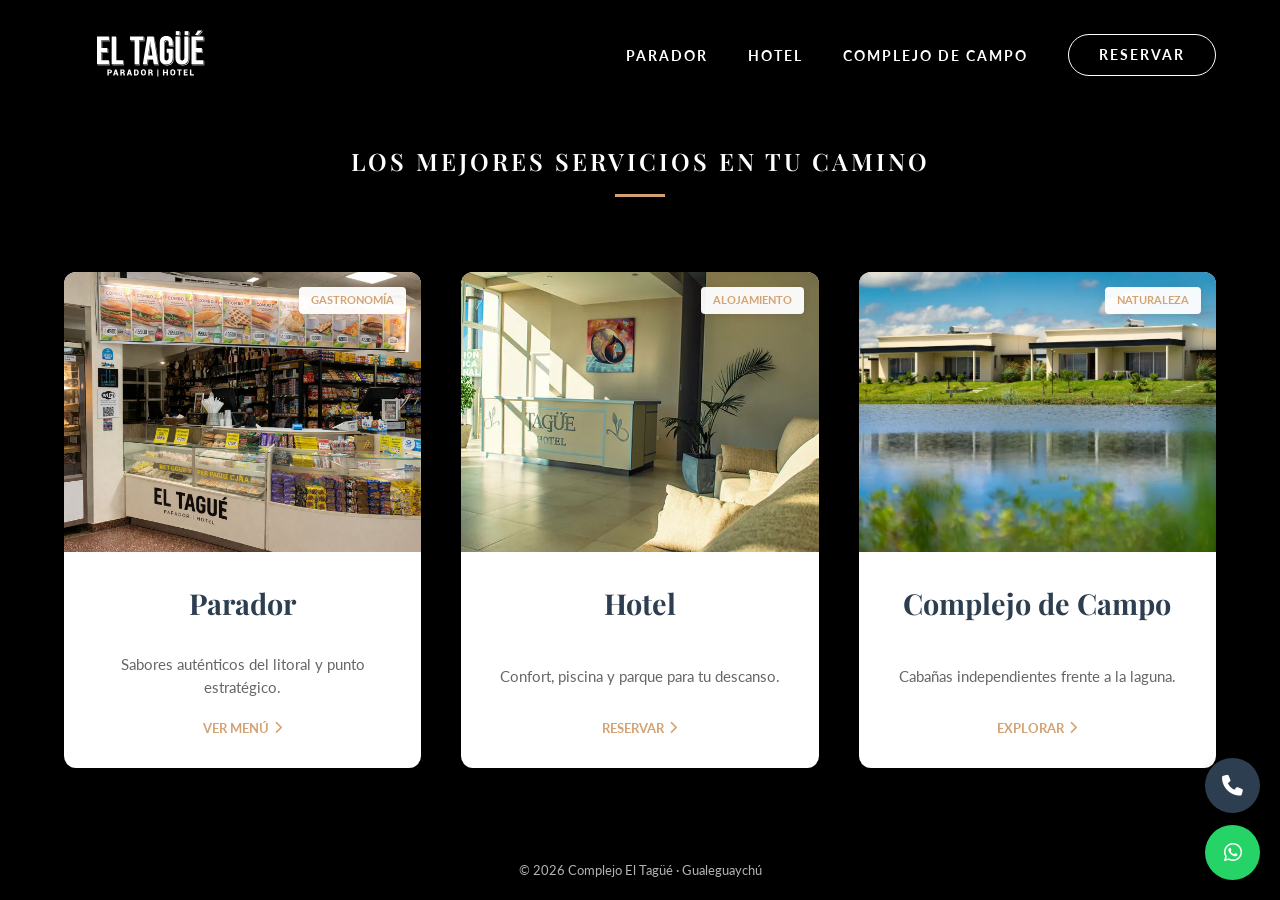
==== index.html @ e10158a5 "Agrego todos los archivos correspondientes a la web" ====
<!DOCTYPE html>
<html lang="es">
<head>
    <meta charset="UTF-8">
    <meta name="viewport" content="width=device-width, initial-scale=1.0">
    <title>El Tagüé | Gualeguaychú</title>
    
    <link rel="stylesheet" href="css/index.css">
    
    <link rel="preconnect" href="https://fonts.googleapis.com">
    <link rel="preconnect" href="https://fonts.gstatic.com" crossorigin>
    <link href="https://fonts.googleapis.com/css2?family=Lato:wght@300;400;700&family=Playfair+Display:ital,wght@0,400;0,600;0,700;1,400&display=swap" rel="stylesheet">
    <link rel="stylesheet" href="https://cdnjs.cloudflare.com/ajax/libs/font-awesome/6.4.0/css/all.min.css">
</head>
<body>

    <div id="page-loader">
        <div class="loader-content">
            <img src="img/logo.svg" alt="Cargando..." class="loader-logo">
        </div>
    </div>

    <div class="video-background-container">
        <div class="bg-image-mobile" style="background-image: url('img/campo/exteriores/exterior7.webp');"></div>
        
        <video autoplay muted loop playsinline class="bg-video desktop-only-video">
            <source src="clips/exteriores-01 (4k).mp4" type="video/mp4">
        </video>
        
        <div class="video-overlay"></div>
    </div>

    <header class="header" id="mainHeader">
        <div class="header-inner">
            <a href="#" class="logo-link">
                <img src="img/logo.svg" alt="El Tagüé Logo" class="logo-img">
            </a>

            <button class="hamburger" id="hamburgerBtn" aria-label="Abrir Menú">
                <span class="bar"></span>
                <span class="bar"></span>
                <span class="bar"></span>
            </button>

            <nav class="nav-menu" id="navMenu">
                <ul class="nav-list">
                    <li><a href="parador.html" class="nav-link">Parador</a></li>
                    <li><a href="hotel.html" class="nav-link">Hotel</a></li>
                    <li><a href="campo.html" class="nav-link">Complejo de Campo</a></li>
                    <li><a href="https://wa.me/5493446621925" class="nav-btn-highlight">Reservar</a></li>
                </ul>
            </nav>
        </div>
    </header>

    <div class="index-content-wrapper">
        <main class="main-content">
            <div class="intro-text">
                <p>Los mejores servicios en tu camino</p>
                <div class="divider-small"></div>
            </div>

            <div class="cards-grid">
                <article class="card" onclick="window.location.href='parador.html'">
                    <div class="card-img-wrap">
                        <img src="img/parador/kiosco.jpeg" alt="Parador El Tagüé">
                        <span class="card-tag">Gastronomía</span>
                    </div>
                    <div class="card-content">
                        <h2>Parador</h2>
                        <p>Sabores auténticos del litoral y punto estratégico.</p>
                        <span class="btn-text">Ver Menú <i class="fa-solid fa-chevron-right"></i></span>
                    </div>
                </article>
                
                <article class="card" onclick="window.location.href='hotel.html'">
                    <div class="card-img-wrap">
                        <img src="img/hotel/recepcion.webp" alt="Hotel El Tagüé">
                        <span class="card-tag">Alojamiento</span>
                    </div>
                    <div class="card-content">
                        <h2>Hotel</h2>
                        <p>Confort, piscina y parque para tu descanso.</p>
                        <span class="btn-text">Reservar <i class="fa-solid fa-chevron-right"></i></span>
                    </div>
                </article>

                <article class="card" onclick="window.location.href='campo.html'">
                    <div class="card-img-wrap">
                        <img src="img/campo/exteriores/exterior6.webp" alt="Complejo de Campo">
                        <span class="card-tag">Naturaleza</span>
                    </div>
                    <div class="card-content">
                        <h2>Complejo de Campo</h2>
                        <p>Cabañas independientes frente a la laguna.</p>
                        <span class="btn-text">Explorar <i class="fa-solid fa-chevron-right"></i></span>
                    </div>
                </article>
            </div>
        </main>

        <footer class="footer">
            <p>© 2026 Complejo El Tagüé · Gualeguaychú</p>
        </footer>
    </div>

    <div class="floating-actions">
        <a href="tel:+5493446493085" class="action-bubble dark"><i class="fa-solid fa-phone"></i></a>
        <a href="https://wa.me/5493446621925" class="action-bubble green"><i class="fa-brands fa-whatsapp"></i></a>
    </div>

    <script src="js/main.js"></script>

</body>
</html>
---- css/index.css ----
/* =========================================
   INDEX.CSS - RESTRUCTURADO & PRO 
   (Estilo Luxury: Header Invisible & Fondo Híbrido Optimizado)
   ========================================= */

:root {
    --primary: #2C3E50;
    --accent: #D4A373;
    /* Oscurecemos la capa para mejor contraste general */
    --bg-overlay: rgba(0, 0, 0, 0.6); 
    --white: #FFFFFF;
    --shadow: 0 15px 40px rgba(0,0,0,0.15); 
    --radius: 12px; 
    --font-heading: 'Playfair Display', serif; 
    --font-body: 'Lato', sans-serif;
    --header-h: 70px;
}

* { margin: 0; padding: 0; box-sizing: border-box; }

html { scroll-behavior: smooth; }

body {
    font-family: var(--font-body);
    color: var(--primary);
    line-height: 1.5;
    min-height: 100vh;
    display: flex; flex-direction: column;
}

/* --- PRELOADER GLOBAL --- */
#page-loader {
    position: fixed; top: 0; left: 0; width: 100%; height: 100%;
    background-color: #FAFAF5;
    z-index: 9999;
    display: flex; justify-content: center; align-items: center;
    transition: opacity 0.5s ease, visibility 0.5s ease;
}
.loader-hidden { opacity: 0; visibility: hidden; }
.loader-logo { width: 120px; animation: pulse 1.5s infinite ease-in-out; }

@keyframes pulse {
    0% { transform: scale(1); opacity: 1; }
    50% { transform: scale(1.05); opacity: 0.7; }
    100% { transform: scale(1); opacity: 1; }
}

/* --- CONTENEDOR DE FONDOS HÍBRIDO --- */
.video-background-container {
    position: fixed;
    top: 0;
    left: 0;
    width: 100%;
    height: 100vh;
    z-index: -1;
    overflow: hidden;
    background-color: #000; 
}

/* Imagen para Mobile (Por Defecto visible) */
.bg-image-mobile {
    position: absolute;
    inset: 0;
    background-size: cover;
    background-position: center;
    background-repeat: no-repeat;
    display: block; /* Visible en móviles */
}

/* Video para Desktop (Por Defecto Oculto en móviles para ahorrar batería/datos) */
.bg-video.desktop-only-video {
    position: absolute;
    top: 50%;
    left: 50%;
    min-width: 100%;
    min-height: 100%;
    width: auto;
    height: auto;
    transform: translateX(-50%) translateY(-50%);
    object-fit: cover;
    display: none; /* Oculto en móviles */
}

.video-overlay {
    position: absolute;
    inset: 0;
    background: var(--bg-overlay);
    backdrop-filter: blur(8px); 
    z-index: 1;
}

/* --- HEADER (Estilo Luxury Invisible) --- */
.header {
    position: fixed; top: 0; left: 0; width: 100%; height: var(--header-h);
    background: linear-gradient(to bottom, rgba(0,0,0,0.8) 0%, rgba(0,0,0,0) 100%);
    backdrop-filter: none; 
    box-shadow: none; 
    z-index: 1000; display: flex; align-items: center; justify-content: center;
}
.header-inner { width: 90%; max-width: 1200px; display: flex; justify-content: space-between; align-items: center; }

.logo-link { display: flex; align-items: center; height: 100%; z-index: 1002; position: relative; pointer-events: auto; }

/* Logo siempre blanco */
.logo-img { 
    height: 120px; 
    width: auto; 
    display: block; 
    filter: brightness(0) invert(1) drop-shadow(0 4px 6px rgba(0,0,0,0.4)) !important; 
    transition: all 0.3s ease;
}

/* --- MENÚ MOBILE --- */
.hamburger { background: none; border: none; cursor: pointer; display: flex; flex-direction: column; gap: 5px; padding: 10px; z-index: 1001; }
.hamburger .bar { width: 25px; height: 3px; background-color: #FFF; border-radius: 2px; transition: 0.3s; box-shadow: 0 2px 4px rgba(0,0,0,0.5); }

.hamburger.is-active .bar:nth-child(1) { transform: translateY(8px) rotate(45deg); background-color: var(--primary); box-shadow: none; }
.hamburger.is-active .bar:nth-child(2) { opacity: 0; }
.hamburger.is-active .bar:nth-child(3) { transform: translateY(-8px) rotate(-45deg); background-color: var(--primary); box-shadow: none; }

.nav-menu {
    position: fixed; top: 0; left: 0; width: 100%; height: 100vh; background: #FFF;
    display: flex; flex-direction: column; justify-content: center; align-items: center;
    opacity: 0; visibility: hidden; pointer-events: none; transition: all 0.4s ease; z-index: 1000;
}
.nav-menu.is-open { opacity: 1; visibility: visible; pointer-events: auto; }
.nav-list { list-style: none !important; padding: 0; margin: 0; text-align: center; display: flex; flex-direction: column; gap: 25px; }
.nav-link { font-weight: 700; text-transform: uppercase; font-size: 1.2rem; letter-spacing: 2px; color: var(--primary); text-decoration: none; }
.nav-btn-highlight { display: inline-block; color: var(--accent); font-weight: 700; text-transform: uppercase; letter-spacing: 2px; border: 1px solid var(--accent); padding: 12px 40px; border-radius: 50px; margin-top: 15px; text-decoration: none; }

/* --- MAIN CONTENT (Flotando sobre el fondo) --- */
.index-content-wrapper {
    position: relative;
    z-index: 2;
    min-height: 100vh;
    display: flex;
    flex-direction: column;
    justify-content: center; 
    padding-top: var(--header-h); 
}

.main-content { flex: 1; width: 90%; max-width: 1200px; margin: 0 auto; padding: 20px 0 60px; display: flex; flex-direction: column; justify-content: center;}
.intro-text { text-align: center; margin-bottom: 40px; }
.intro-text p { 
    font-family: var(--font-heading); 
    font-size: 1.5rem; 
    text-transform: uppercase; 
    letter-spacing: 3px; 
    color: #FFF; 
    font-weight: 600; 
    text-shadow: 0 2px 10px rgba(0,0,0,0.5); 
}
.divider-small { width: 50px; height: 3px; background: var(--accent); margin: 15px auto; }

.cards-grid { display: grid; grid-template-columns: 1fr; gap: 30px; }
.card { background: #FFF; border-radius: var(--radius); overflow: hidden; box-shadow: var(--shadow); transition: transform 0.3s ease, box-shadow 0.3s ease; cursor: pointer; display: flex; flex-direction: column; }
.card:active { transform: scale(0.98); }
.card-img-wrap { position: relative; height: 200px; overflow: hidden; }
.card-img-wrap img { width: 100%; height: 100%; object-fit: cover; transition: transform 0.6s cubic-bezier(0.25, 0.46, 0.45, 0.94); }
.card-tag { position: absolute; top: 15px; right: 15px; background: rgba(255,255,255,0.95); color: var(--accent); padding: 5px 12px; border-radius: 4px; font-size: 0.7rem; font-weight: 700; text-transform: uppercase; box-shadow: 0 2px 10px rgba(0,0,0,0.1); }
.card-content { padding: 30px 25px; text-align: center; flex: 1; display: flex; flex-direction: column; justify-content: space-between; gap: 20px; }
.card-content h2 { font-family: var(--font-heading); font-size: 1.8rem; margin-bottom: 8px; color: var(--primary); font-weight: 700; letter-spacing: 0; transition: color 0.3s ease; }
.card-content p { font-size: 0.95rem; color: #666; margin: 0; line-height: 1.5; }
.btn-text { font-size: 0.8rem; font-weight: 700; text-transform: uppercase; color: var(--accent); display: inline-flex; align-items: center; gap: 5px; align-self: center; transition: gap 0.3s ease; }

/* Efectos Hover de las tarjetas */
.card:hover { transform: translateY(-10px); box-shadow: 0 25px 50px rgba(0,0,0,0.25); }
.card:hover img { transform: scale(1.08); }
.card:hover .card-content h2 { color: var(--accent); }
.card:hover .btn-text { gap: 10px; }

/* --- FOOTER & FLOATING --- */
.footer { text-align: center; padding: 20px; font-size: 0.8rem; color: rgba(255,255,255,0.7); background: transparent; }
.floating-actions { position: fixed; bottom: 20px; right: 20px; display: flex; flex-direction: column; gap: 12px; z-index: 1100; }
.action-bubble { width: 55px; height: 55px; border-radius: 50%; display: flex; align-items: center; justify-content: center; color: #FFF; font-size: 1.3rem; box-shadow: 0 4px 15px rgba(0,0,0,0.2); transition: 0.3s; text-decoration: none !important; border: none; }
.action-bubble:hover { transform: scale(1.1); color: #FFF; }
.green { background: #25D366; } .dark { background: var(--primary); }

/* --- MEDIA QUERIES (DESKTOP) --- */
@media (min-width: 1024px) {
    :root { --header-h: 110px; }
    
    /* MAGIA ACÁ: En desktop ocultamos la foto estática y mostramos el video */
    .bg-image-mobile { display: none; }
    .bg-video.desktop-only-video { display: block; }

    .logo-img { height: 120px; } 
    .hamburger { display: none; }
    .nav-menu { position: static; height: auto; width: auto; background: transparent; opacity: 1; visibility: visible; pointer-events: auto; transform: none; display: block; }
    .nav-list { flex-direction: row; gap: 40px; align-items: center; }
    
    /* Colores del menú SIEMPRE BLANCOS en desktop flotando sobre el video */
    .header .nav-link { 
        color: #FFF !important; 
        text-shadow: 0 2px 8px rgba(0,0,0,0.6); 
    }
    .header .nav-btn-highlight { 
        color: #FFF !important; 
        border-color: #FFF !important; 
        text-shadow: 0 2px 8px rgba(0,0,0,0.6);
        box-shadow: 0 4px 10px rgba(0,0,0,0.3); 
    }

    .nav-link { font-size: 0.85rem; padding: 10px 0; position: relative; }
    .nav-link::after { content: ''; position: absolute; bottom: 5px; left: 0; width: 0; height: 1px; background: #FFF !important; transition: 0.3s; box-shadow: 0 2px 4px rgba(0,0,0,0.5); }
    .nav-link:hover::after { width: 100%; }
    
    .nav-btn-highlight { padding: 10px 30px; margin: 0; font-size: 0.85rem; transition: all 0.3s ease; }
    .header .nav-btn-highlight:hover { background: #FFF !important; color: var(--primary) !important; text-shadow: none; box-shadow: 0 6px 15px rgba(0,0,0,0.4); }

    .cards-grid { grid-template-columns: repeat(3, 1fr); gap: 40px; padding-top: 20px; }
    .card-img-wrap { height: 280px; } 
}
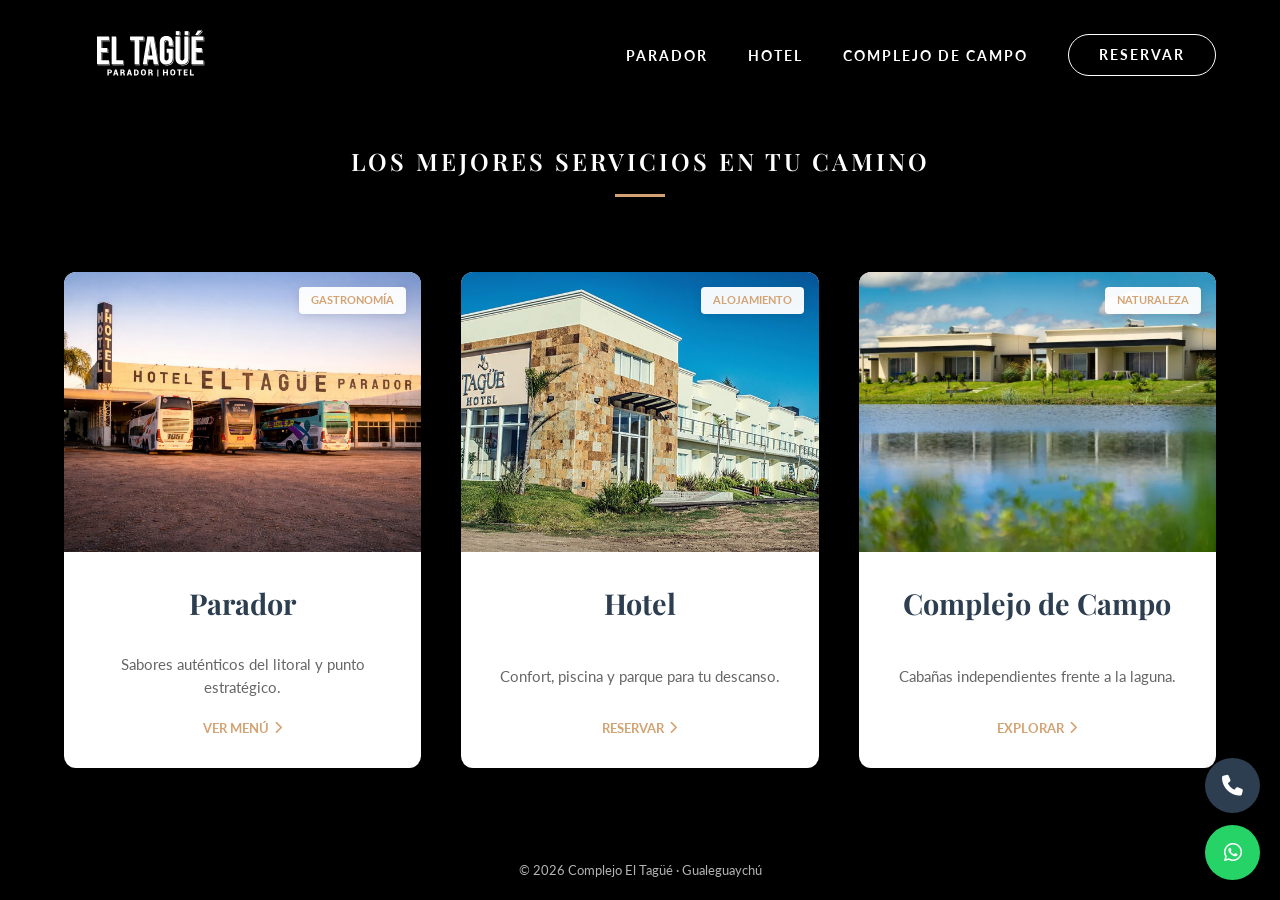
==== commit b019c653: "cambio de imagenes de menu de entrada a las webs" ====
--- a/index.html
+++ b/index.html
@@ -63,7 +63,7 @@
             <div class="cards-grid">
                 <article class="card" onclick="window.location.href='parador.html'">
                     <div class="card-img-wrap">
-                        <img src="img/parador/kiosco.jpeg" alt="Parador El Tagüé">
+                        <img src="img/parador/frente parador.jpeg" alt="Parador El Tagüé">
                         <span class="card-tag">Gastronomía</span>
                     </div>
                     <div class="card-content">
@@ -75,7 +75,7 @@
                 
                 <article class="card" onclick="window.location.href='hotel.html'">
                     <div class="card-img-wrap">
-                        <img src="img/hotel/recepcion.webp" alt="Hotel El Tagüé">
+                        <img src="img/hotel/frente hotel.jpeg" alt="Hotel El Tagüé">
                         <span class="card-tag">Alojamiento</span>
                     </div>
                     <div class="card-content">
